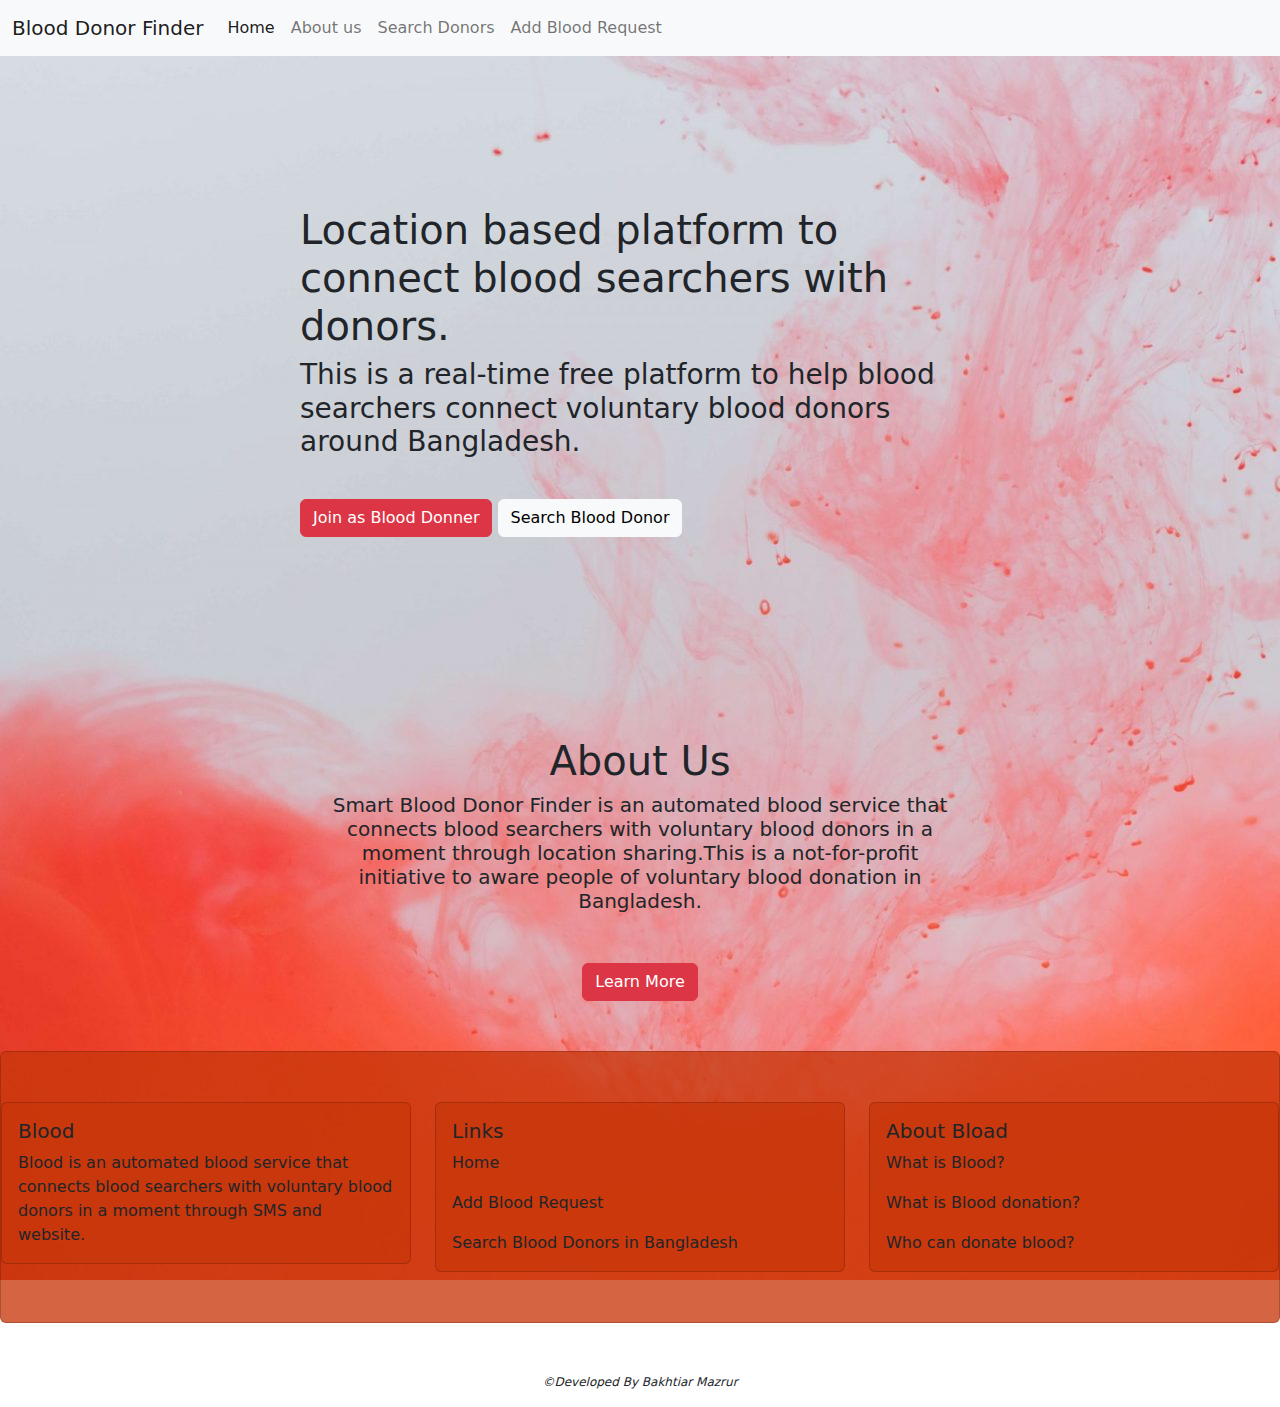
==== index.html @ 95e7c386 "Add files via upload" ====
<!DOCTYPE html>
<html lang="en">
  <head>
    <meta charset="UTF-8" />
    <meta http-equiv="X-UA-Compatible" content="IE=edge" />
    <meta name="viewport" content="width=device-width, initial-scale=1.0" />
    <title>Smart Blood Donor Finder</title>
    <link rel="stylesheet" href="css/bootstrap/css/bootstrap.min.css" />
    <style>
      body {
        background-image: url("images/blood.jpg");
        background-repeat: no-repeat;
      }
      .blood {
        margin-top: 150px;
        margin-left: 300px;
        width: 50%;
      }
      .blood-1 {
        margin-left: 300px;
        margin-top: 40px;
      }
      .about {
        text-align: center;
        margin-top: 200px;
      }
      .us {
        width: 50%;
        text-align: center;
        margin: auto;
      }
      .learn {
        text-align: center;
        margin-top: 50px;
        margin-bottom: 50px;
      }
      .navbar navbar-expand-lg bg-light {
        background-color: red;
      }
      .card {
        margin-top: 50px;
        margin-bottom: 50px;
        background-color: rgba(199, 55, 11, 0.774);
      }
      footer p {
        text-align: center;
        font-size: 12px;
        font-style: oblique;
      }
    </style>
  </head>
  <body>
    <nav class="navbar navbar-expand-lg bg-light">
      <div class="container-fluid">
        <a class="navbar-brand" href="#">Blood Donor Finder</a>
        <button
          class="navbar-toggler"
          type="button"
          data-bs-toggle="collapse"
          data-bs-target="#navbarNav"
          aria-controls="navbarNav"
          aria-expanded="false"
          aria-label="Toggle navigation"
        >
          <span class="navbar-toggler-icon"></span>
        </button>
        <div class="collapse navbar-collapse" id="navbarNav">
          <ul class="navbar-nav">
            <li class="nav-item">
              <a class="nav-link active" aria-current="page" href="#">Home</a>
            </li>
            <li class="nav-item">
              <a class="nav-link" href="#">About us</a>
            </li>
            <li class="nav-item">
              <a class="nav-link" href="#">Search Donors</a>
            </li>
            <li class="nav-item">
              <a class="nav-link" href="#">Add Blood Request</a>
            </li>
          </ul>
        </div>
      </div>
    </nav>
    <div class="blood">
      <h1>Location based platform to connect blood searchers with donors.</h1>
      <h3>
        This is a real-time free platform to help blood searchers connect
        voluntary blood donors around Bangladesh.
      </h3>
    </div>
    <div class="blood-1">
      <button type="button" class="btn btn-danger">Join as Blood Donner</button>
      <button type="button" class="btn btn-light">Search Blood Donor</button>
    </div>
    <div class="about">
      <h1>About Us</h1>
    </div>
    <div class="us">
      <h5>
        Smart Blood Donor Finder is an automated blood service that connects
        blood searchers with voluntary blood donors in a moment through location
        sharing.This is a not-for-profit initiative to aware people of voluntary
        blood donation in Bangladesh.
      </h5>
    </div>
    <div class="learn">
      <button type="button" class="btn btn-danger">Learn More</button>
    </div>
    <div class="card">
      <div class="row">
        <div class="col-sm-4">
          <div class="card">
            <div class="card-body">
              <h5 class="card-title">Blood</h5>
              <p class="card-text">
                Blood is an automated blood service that connects blood
                searchers with voluntary blood donors in a moment through SMS
                and website.
              </p>
            </div>
          </div>
        </div>
        <div class="col-sm-4">
          <div class="card">
            <div class="card-body">
              <h5 class="card-title">Links</h5>
              <p class="card-text">Home</p>
              <p class="card-text">Add Blood Request</p>
              <p class="card-text">Search Blood Donors in Bangladesh</p>
            </div>
          </div>
        </div>
        <div class="col-sm-4">
          <div class="card">
            <div class="card-body">
              <h5 class="card-title">About Bload</h5>
              <p class="card-text">What is Blood?</p>
              <p class="card-text">What is Blood donation?</p>
              <p class="card-text">Who can donate blood?</p>
            </div>
          </div>
        </div>
      </div>
    </div>
    <script
      src="https://cdn.jsdelivr.net/npm/@popperjs/core@2.11.6/dist/umd/popper.min.js"
      integrity="sha384-oBqDVmMz9ATKxIep9tiCxS/Z9fNfEXiDAYTujMAeBAsjFuCZSmKbSSUnQlmh/jp3"
      crossorigin="anonymous"
    ></script>
    <script
      src="https://cdn.jsdelivr.net/npm/bootstrap@5.2.2/dist/js/bootstrap.min.js"
      integrity="sha384-IDwe1+LCz02ROU9k972gdyvl+AESN10+x7tBKgc9I5HFtuNz0wWnPclzo6p9vxnk"
      crossorigin="anonymous"
    ></script>
    <footer class="foot">
      <p>©Developed By Bakhtiar Mazrur</p>
    </footer>
  </body>
</html>
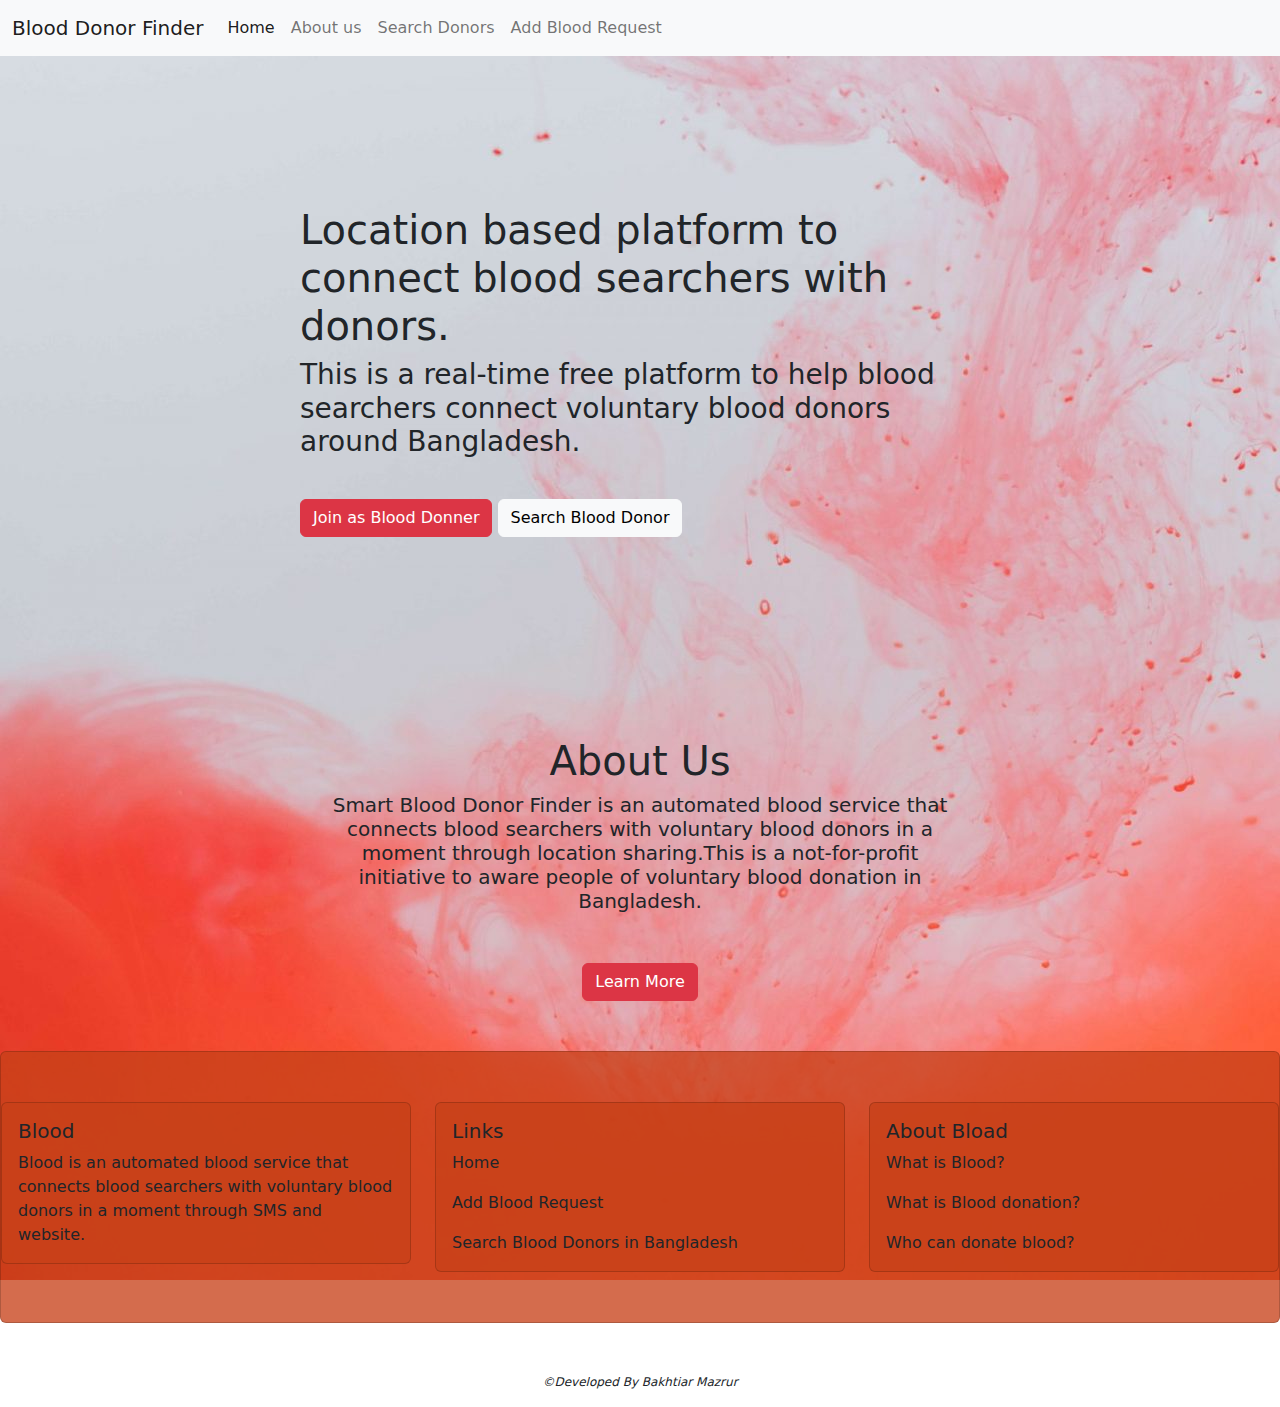
==== commit aa79690a: "Changed Footer Card Color" ====
--- a/index.html
+++ b/index.html
@@ -40,7 +40,7 @@
       .card {
         margin-top: 50px;
         margin-bottom: 50px;
-        background-color: rgba(199, 55, 11, 0.774);
+        background-color: rgba(199, 65, 24, 0.774);
       }
       footer p {
         text-align: center;
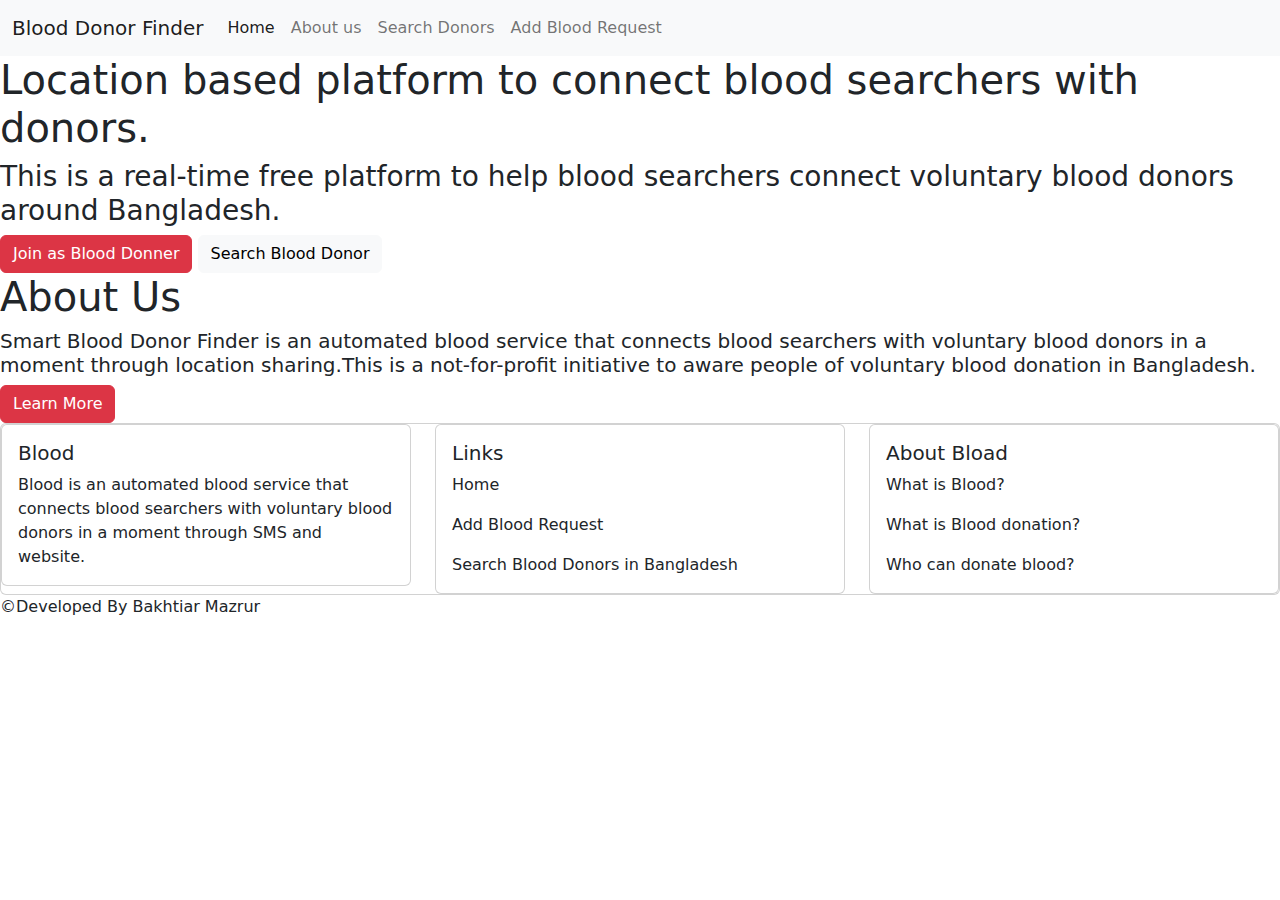
==== commit e0273318: "added style.css" ====
--- a/index.html
+++ b/index.html
@@ -6,48 +6,6 @@
     <meta name="viewport" content="width=device-width, initial-scale=1.0" />
     <title>Smart Blood Donor Finder</title>
     <link rel="stylesheet" href="css/bootstrap/css/bootstrap.min.css" />
-    <style>
-      body {
-        background-image: url("images/blood.jpg");
-        background-repeat: no-repeat;
-      }
-      .blood {
-        margin-top: 150px;
-        margin-left: 300px;
-        width: 50%;
-      }
-      .blood-1 {
-        margin-left: 300px;
-        margin-top: 40px;
-      }
-      .about {
-        text-align: center;
-        margin-top: 200px;
-      }
-      .us {
-        width: 50%;
-        text-align: center;
-        margin: auto;
-      }
-      .learn {
-        text-align: center;
-        margin-top: 50px;
-        margin-bottom: 50px;
-      }
-      .navbar navbar-expand-lg bg-light {
-        background-color: red;
-      }
-      .card {
-        margin-top: 50px;
-        margin-bottom: 50px;
-        background-color: rgba(199, 65, 24, 0.774);
-      }
-      footer p {
-        text-align: center;
-        font-size: 12px;
-        font-style: oblique;
-      }
-    </style>
   </head>
   <body>
     <nav class="navbar navbar-expand-lg bg-light">
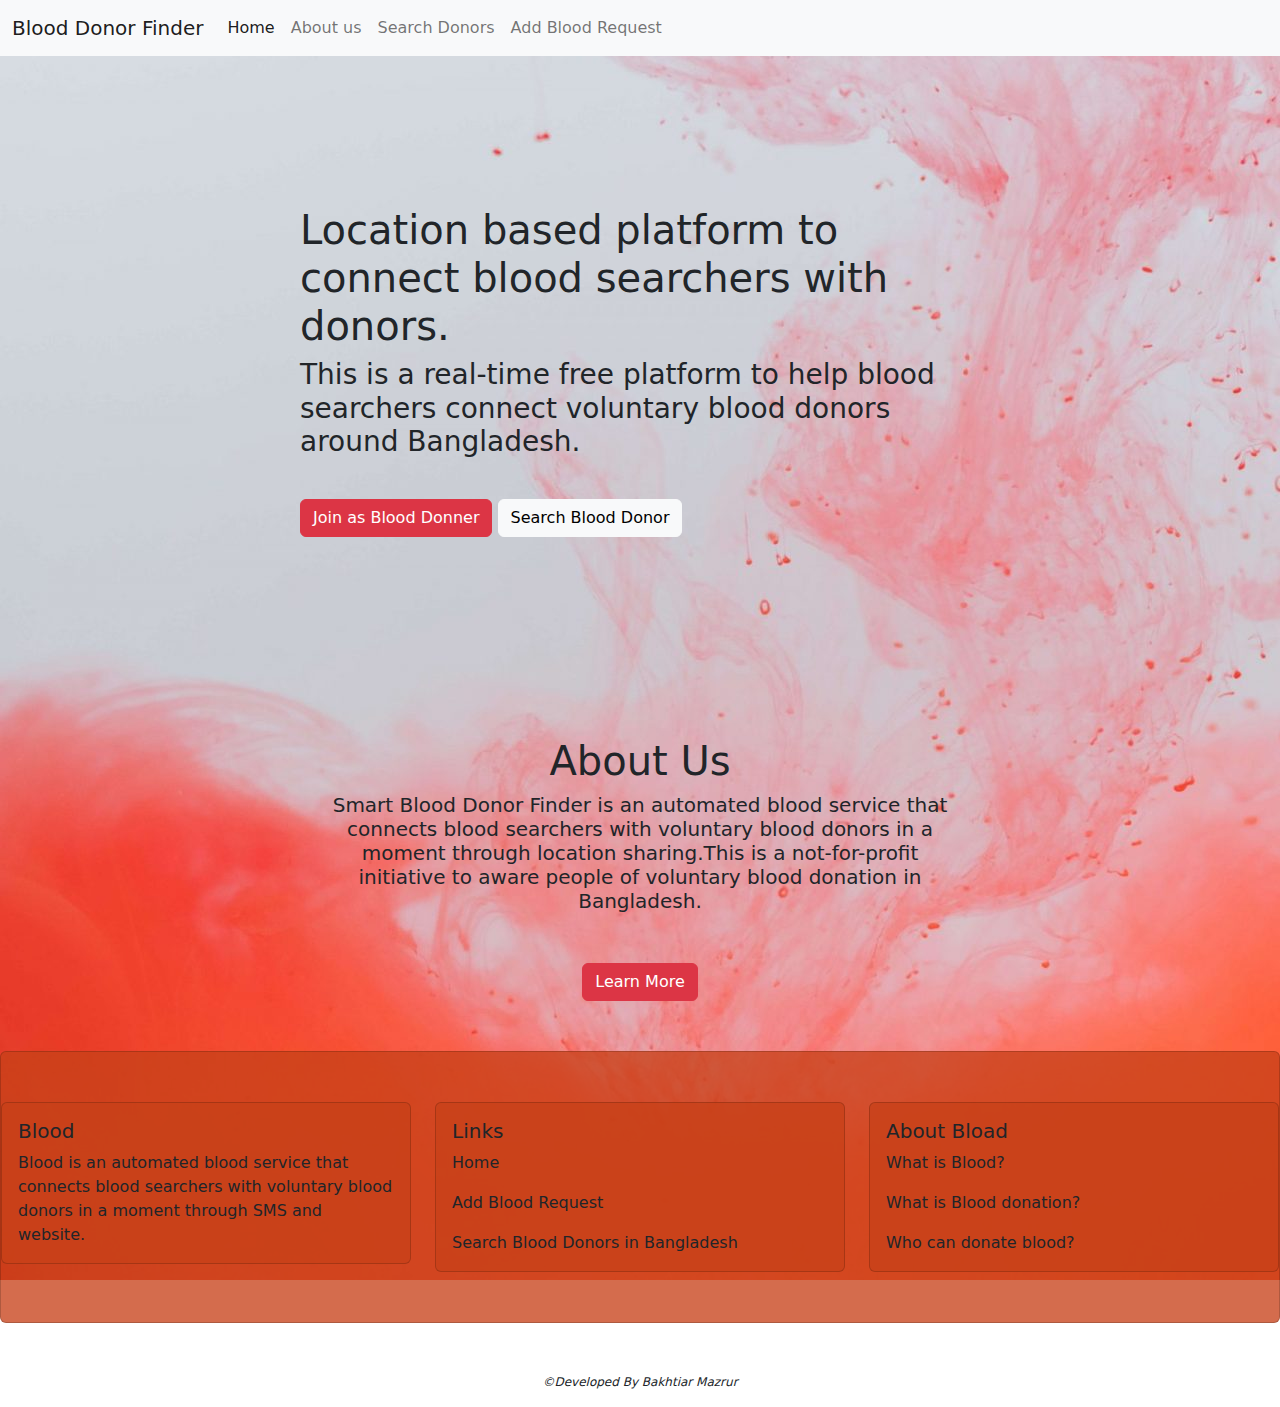
==== commit 64bc19d9: "modified:   index.html renamed:    style.css -> styles.css" ====
--- a/index.html
+++ b/index.html
@@ -6,6 +6,7 @@
     <meta name="viewport" content="width=device-width, initial-scale=1.0" />
     <title>Smart Blood Donor Finder</title>
     <link rel="stylesheet" href="css/bootstrap/css/bootstrap.min.css" />
+    <link rel="stylesheet" href="styles.css" />
   </head>
   <body>
     <nav class="navbar navbar-expand-lg bg-light">
--- a/styles.css
+++ b/styles.css
@@ -0,0 +1,40 @@
+body {
+  background-image: url("images/blood.jpg");
+  background-repeat: no-repeat;
+}
+.blood {
+  margin-top: 150px;
+  margin-left: 300px;
+  width: 50%;
+}
+.blood-1 {
+  margin-left: 300px;
+  margin-top: 40px;
+}
+.about {
+  text-align: center;
+  margin-top: 200px;
+}
+.us {
+  width: 50%;
+  text-align: center;
+  margin: auto;
+}
+.learn {
+  text-align: center;
+  margin-top: 50px;
+  margin-bottom: 50px;
+}
+.navbar navbar-expand-lg bg-light {
+  background-color: red;
+}
+.card {
+  margin-top: 50px;
+  margin-bottom: 50px;
+  background-color: rgba(199, 65, 24, 0.774);
+}
+footer p {
+  text-align: center;
+  font-size: 12px;
+  font-style: oblique;
+}
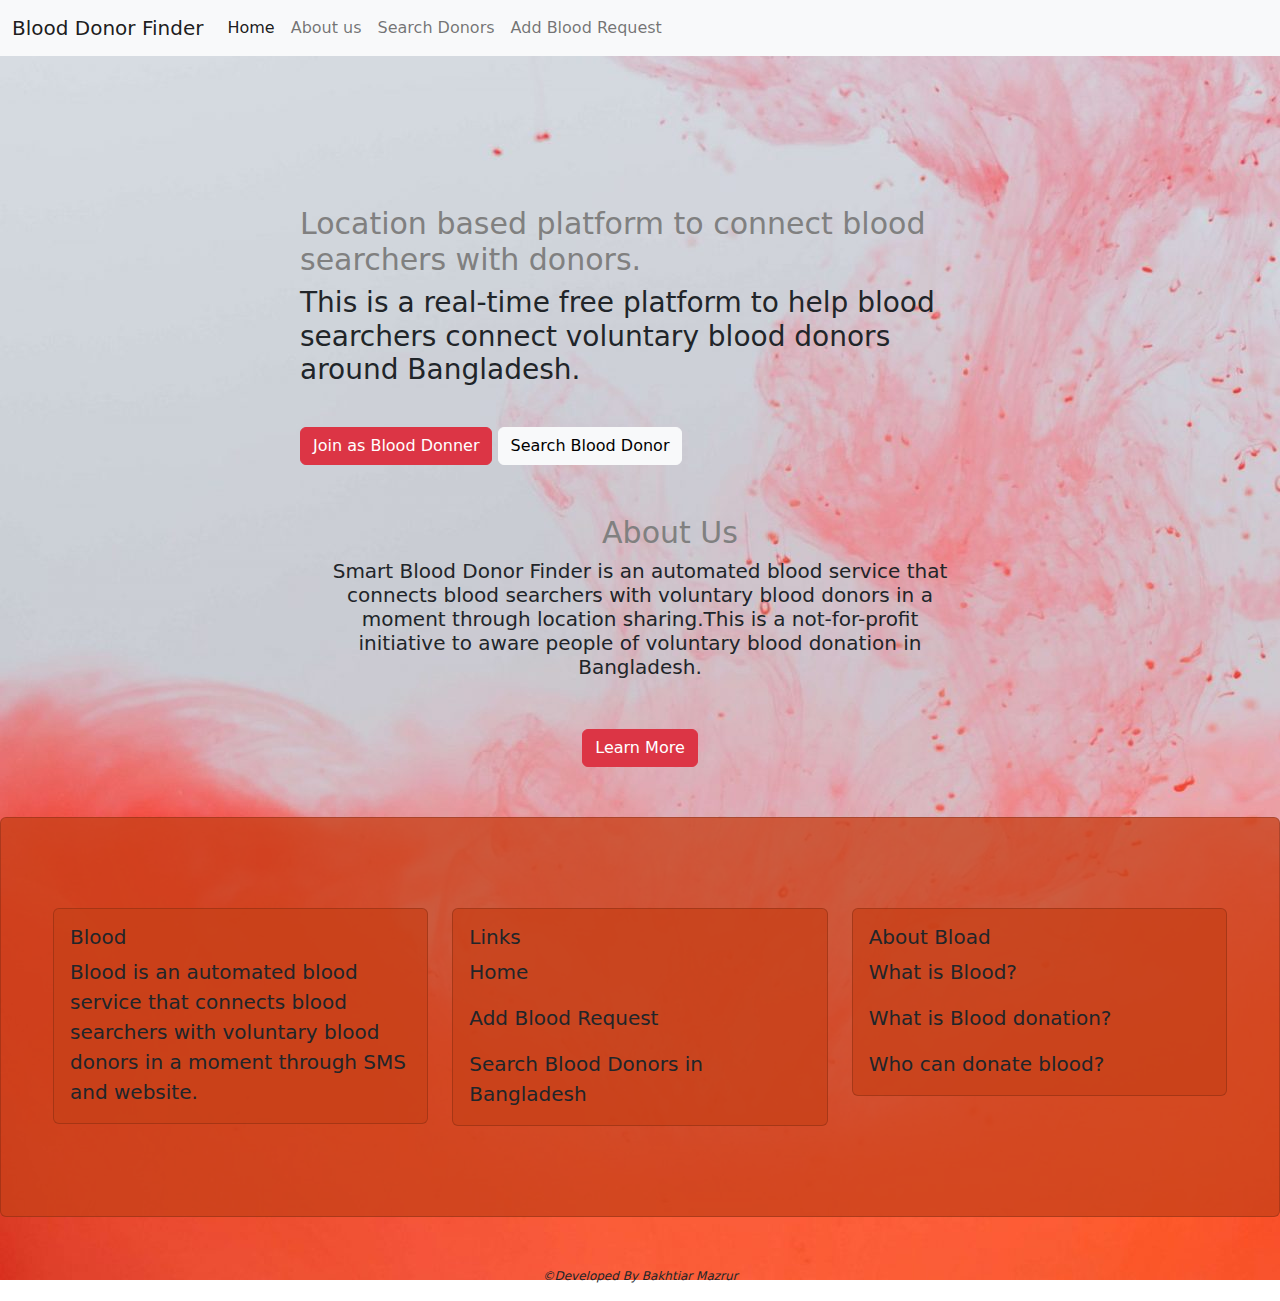
==== commit ce0d238a: "new file:   .vscode/settings.jsonnew file:   about-us.html modified:   index.html new file:   search" ====
--- a/index.html
+++ b/index.html
@@ -11,7 +11,7 @@
   <body>
     <nav class="navbar navbar-expand-lg bg-light">
       <div class="container-fluid">
-        <a class="navbar-brand" href="#">Blood Donor Finder</a>
+        <a class="navbar-brand" href="index.html">Blood Donor Finder</a>
         <button
           class="navbar-toggler"
           type="button"
@@ -26,13 +26,15 @@
         <div class="collapse navbar-collapse" id="navbarNav">
           <ul class="navbar-nav">
             <li class="nav-item">
-              <a class="nav-link active" aria-current="page" href="#">Home</a>
+              <a class="nav-link active" aria-current="page" href="index.html"
+                >Home</a
+              >
             </li>
             <li class="nav-item">
-              <a class="nav-link" href="#">About us</a>
+              <a class="nav-link" href="about-us.html">About us</a>
             </li>
             <li class="nav-item">
-              <a class="nav-link" href="#">Search Donors</a>
+              <a class="nav-link" href="search-donors.html">Search Donors</a>
             </li>
             <li class="nav-item">
               <a class="nav-link" href="#">Add Blood Request</a>
--- a/styles.css
+++ b/styles.css
@@ -26,7 +26,7 @@
   margin-bottom: 50px;
 }
 .navbar navbar-expand-lg bg-light {
-  background-color: red;
+  background-color: rgba(218, 22, 22, 0.87);
 }
 .card {
   margin-top: 50px;
@@ -38,3 +38,59 @@
   font-size: 12px;
   font-style: oblique;
 }
+
+/*about us*/
+h2 {
+  font-size: 20px;
+  margin-left: 10px;
+  margin-top: 50px;
+}
+h1 {
+  font-size: 30px;
+  color: gray;
+}
+.half-width {
+  width: 40%;
+  margin-left: 5%;
+  padding-left: 2%;
+  float: left;
+}
+.about {
+  margin-top: 50px;
+  margin-left: 60px;
+}
+p {
+  font-size: 20px;
+}
+ul.b {
+  list-style-type: square;
+  font-size: 20px;
+}
+.bio-area {
+  text-align: justify;
+}
+.abt {
+  color: red;
+}
+/*search donor*/
+.flex-container {
+  display: flex;
+}
+.cat-1,
+.cat-2,
+.cat-3 {
+  background-color: aliceblue;
+  padding: 10px 30px;
+  margin-top: 30px;
+  border-radius: 5px;
+}
+.row {
+  margin: 40px;
+}
+.total {
+  height: 90px;
+  background-color: red;
+  margin-left: 55px;
+  margin-right: 55px;
+  text-align: center;
+}
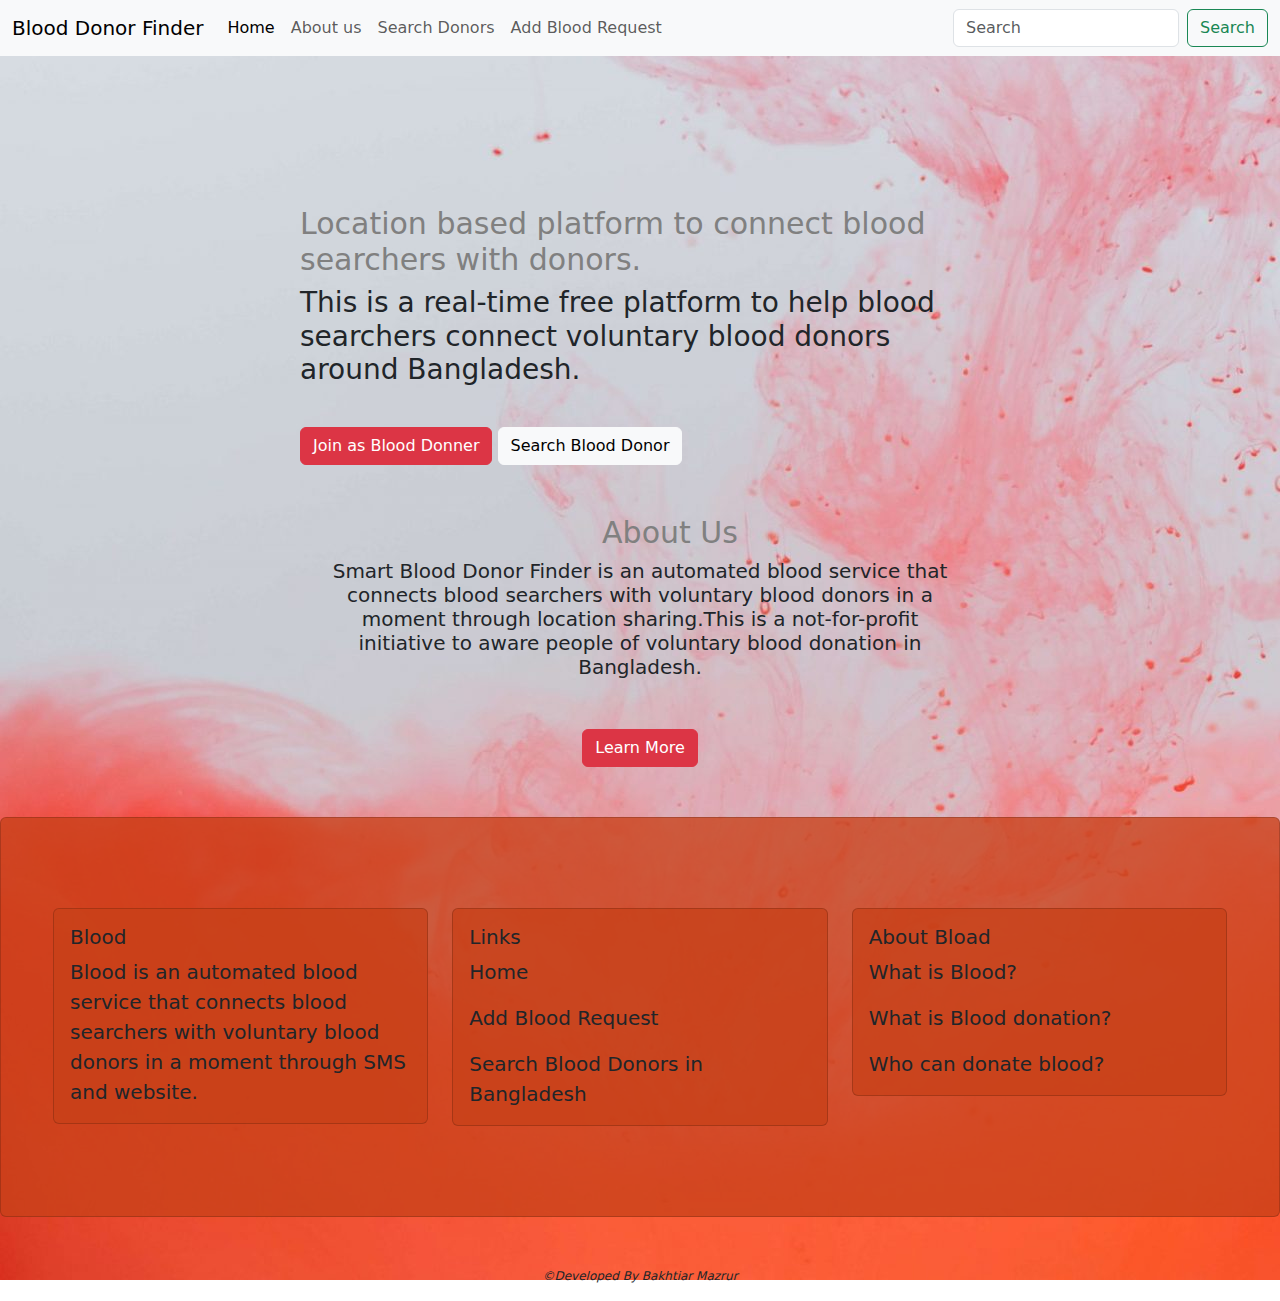
==== commit 8ddc1e83: "new file:   blood-req.html 	modified:   index.html 	new file:   login-form.html 	modified:   styles." ====
--- a/index.html
+++ b/index.html
@@ -5,7 +5,10 @@
     <meta http-equiv="X-UA-Compatible" content="IE=edge" />
     <meta name="viewport" content="width=device-width, initial-scale=1.0" />
     <title>Smart Blood Donor Finder</title>
-    <link rel="stylesheet" href="css/bootstrap/css/bootstrap.min.css" />
+    <link
+      rel="stylesheet"
+      href="https://cdn.jsdelivr.net/npm/bootstrap@5.2.3/dist/css/bootstrap.min.css"
+    />
     <link rel="stylesheet" href="styles.css" />
   </head>
   <body>
@@ -16,15 +19,15 @@
           class="navbar-toggler"
           type="button"
           data-bs-toggle="collapse"
-          data-bs-target="#navbarNav"
-          aria-controls="navbarNav"
+          data-bs-target="#navbarSupportedContent"
+          aria-controls="navbarSupportedContent"
           aria-expanded="false"
           aria-label="Toggle navigation"
         >
           <span class="navbar-toggler-icon"></span>
         </button>
-        <div class="collapse navbar-collapse" id="navbarNav">
-          <ul class="navbar-nav">
+        <div class="collapse navbar-collapse" id="navbarSupportedContent">
+          <ul class="navbar-nav me-auto mb-2 mb-lg-0">
             <li class="nav-item">
               <a class="nav-link active" aria-current="page" href="index.html"
                 >Home</a
@@ -36,10 +39,22 @@
             <li class="nav-item">
               <a class="nav-link" href="search-donors.html">Search Donors</a>
             </li>
+
             <li class="nav-item">
               <a class="nav-link" href="#">Add Blood Request</a>
             </li>
           </ul>
+          <form class="d-flex" role="search">
+            <input
+              class="form-control me-2"
+              type="search"
+              placeholder="Search"
+              aria-label="Search"
+            />
+            <button class="btn btn-outline-success" type="submit">
+              Search
+            </button>
+          </form>
         </div>
       </div>
     </nav>
@@ -110,8 +125,8 @@
       crossorigin="anonymous"
     ></script>
     <script
-      src="https://cdn.jsdelivr.net/npm/bootstrap@5.2.2/dist/js/bootstrap.min.js"
-      integrity="sha384-IDwe1+LCz02ROU9k972gdyvl+AESN10+x7tBKgc9I5HFtuNz0wWnPclzo6p9vxnk"
+      src="https://cdn.jsdelivr.net/npm/bootstrap@5.2.3/dist/js/bootstrap.min.js"
+      integrity="sha384-cuYeSxntonz0PPNlHhBs68uyIAVpIIOZZ5JqeqvYYIcEL727kskC66kF92t6Xl2V"
       crossorigin="anonymous"
     ></script>
     <footer class="foot">
--- a/styles.css
+++ b/styles.css
@@ -94,3 +94,19 @@
   margin-right: 55px;
   text-align: center;
 }
+/* for login-form */
+.divider:after,
+.divider:before {
+  content: "";
+  flex: 1;
+  height: 1px;
+  background: #eee;
+}
+.h-custom {
+  height: calc(100% - 73px);
+}
+@media (max-width: 450px) {
+  .h-custom {
+    height: 100%;
+  }
+}
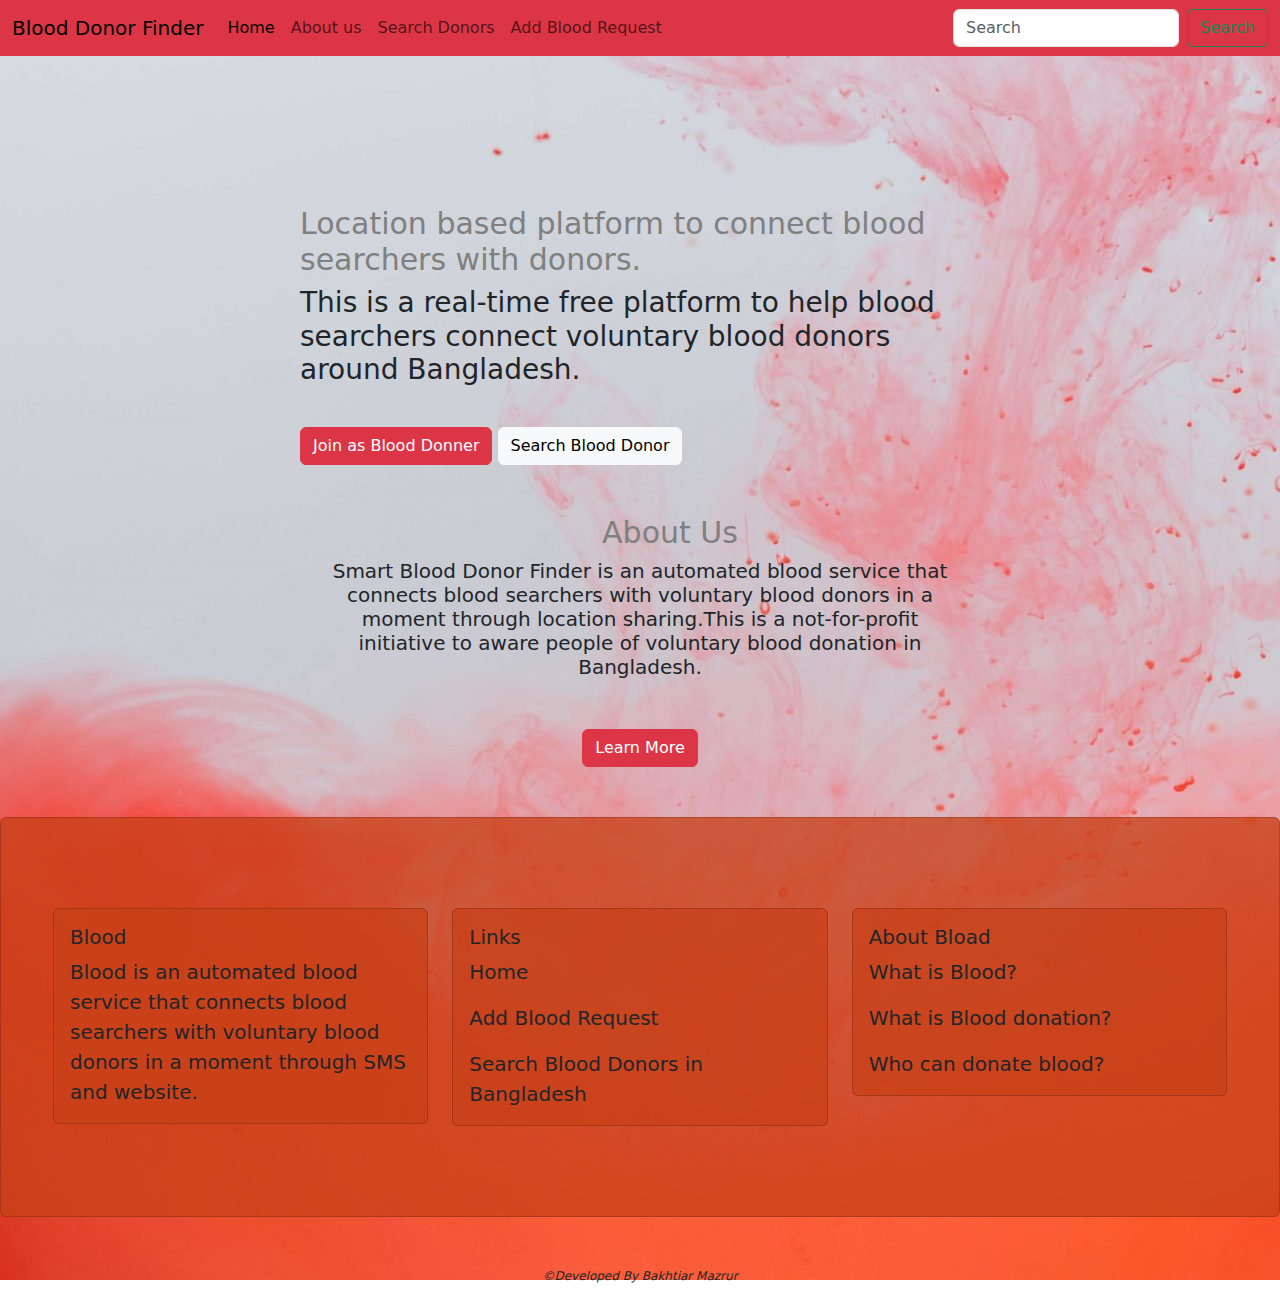
==== commit 93910fb0: "modified:   about-us.html 	new file:   images/login-page.jpg 	modified:   index.html 	modified:   lo" ====
--- a/index.html
+++ b/index.html
@@ -12,7 +12,7 @@
     <link rel="stylesheet" href="styles.css" />
   </head>
   <body>
-    <nav class="navbar navbar-expand-lg bg-light">
+    <nav class="navbar navbar-expand-lg bg-danger">
       <div class="container-fluid">
         <a class="navbar-brand" href="index.html">Blood Donor Finder</a>
         <button
@@ -41,7 +41,7 @@
             </li>
 
             <li class="nav-item">
-              <a class="nav-link" href="#">Add Blood Request</a>
+              <a class="nav-link" href="login-form.html">Add Blood Request</a>
             </li>
           </ul>
           <form class="d-flex" role="search">
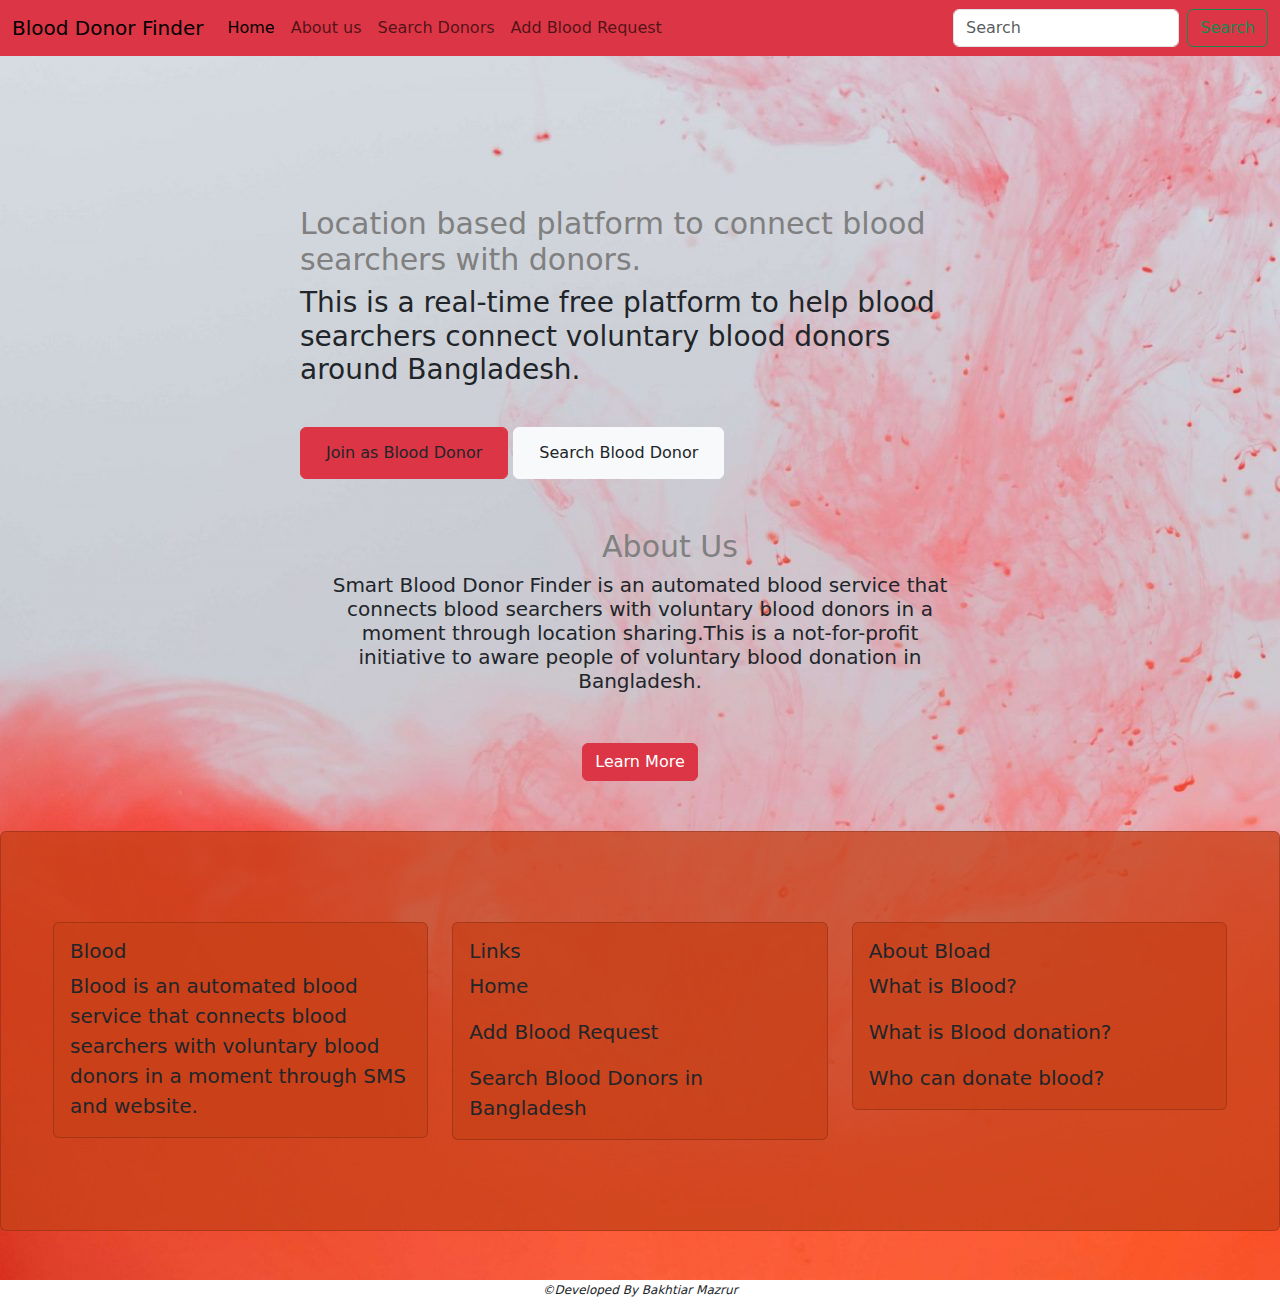
==== commit 9fca0a97: "modified: index.html -> Added links to the buttons" ====
--- a/index.html
+++ b/index.html
@@ -66,8 +66,12 @@
       </h3>
     </div>
     <div class="blood-1">
-      <button type="button" class="btn btn-danger">Join as Blood Donner</button>
-      <button type="button" class="btn btn-light">Search Blood Donor</button>
+      <button type="button" class="btn btn-danger">
+        <a class="btn" href="register.html">Join as Blood Donor</a>
+      </button>
+      <button type="button" class="btn btn-light">
+        <a class="btn" href="search-donors.html">Search Blood Donor</a>
+      </button>
     </div>
     <div class="about">
       <h1>About Us</h1>
--- a/styles.css
+++ b/styles.css
@@ -79,7 +79,7 @@
 .cat-1,
 .cat-2,
 .cat-3 {
-  background-color: aliceblue;
+  background-color: rgba(240, 248, 255, 0.781);
   padding: 10px 30px;
   margin-top: 30px;
   border-radius: 5px;
@@ -89,7 +89,7 @@
 }
 .total {
   height: 90px;
-  background-color: red;
+  background-color: rgba(218, 22, 22, 0);
   margin-left: 55px;
   margin-right: 55px;
   text-align: center;
